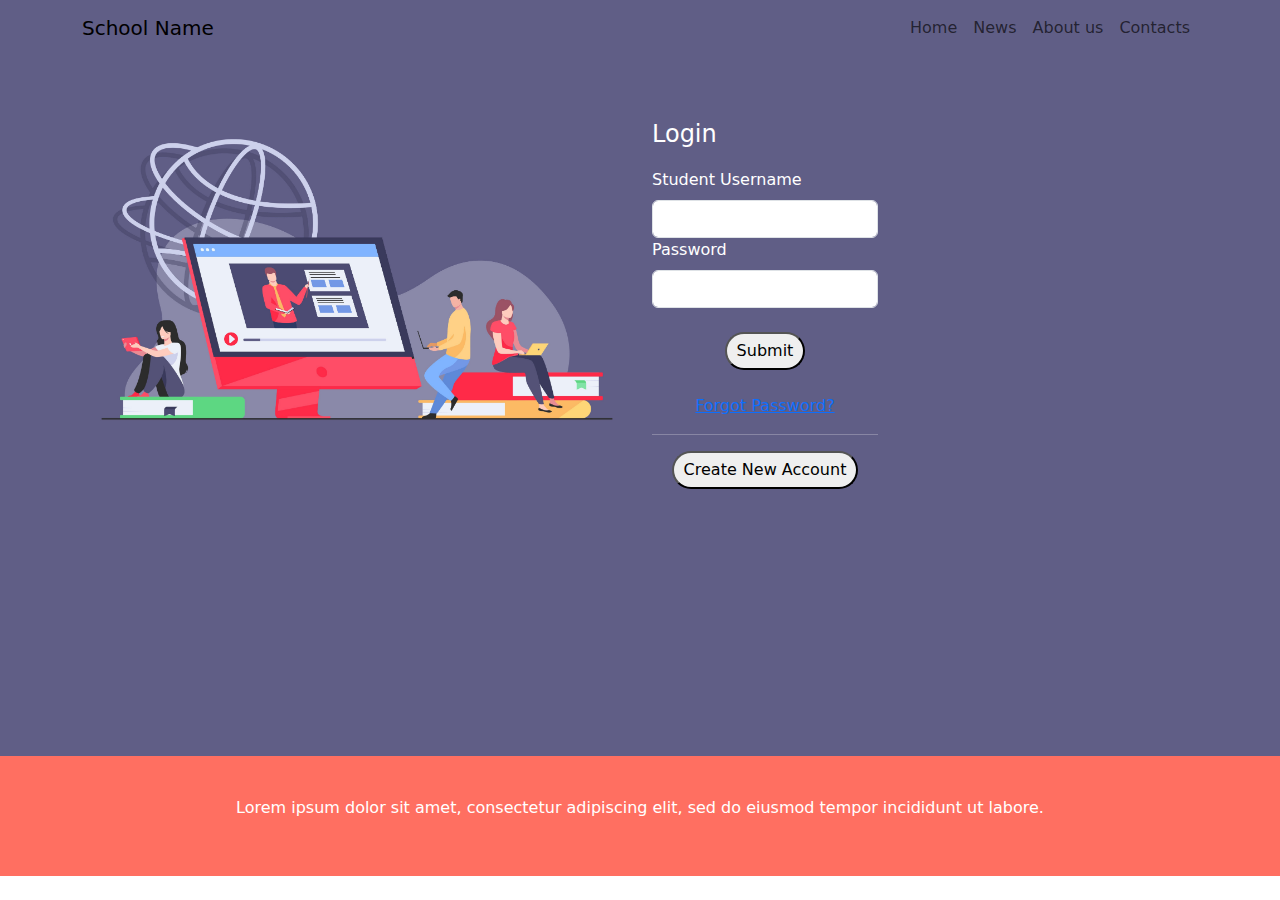
==== Frontend/Index-OBS.html @ 38270b1c "Frontend" ====
<!DOCTYPE html>
<html lang="en">
<head>
    <meta charset="UTF-8">
    <meta name="viewport" content="width=device-width, initial-scale=1.0">
    <title>Student Information System</title>
    <link href="https://cdn.jsdelivr.net/npm/bootstrap@5.3.0/dist/css/bootstrap.min.css" rel="stylesheet">
    <link href="Style.css" rel="stylesheet" type="text/css" />
</head>

<body>

    <nav class="navbar navbar-expand-lg navbar-light">
        <div class="container">
            <a class="navbar-brand" href="#">School Name</a>
            <button class="navbar-toggler" type="button" data-bs-toggle="collapse" data-bs-target="#navbarNav" aria-controls="navbarNav" aria-expanded="false" aria-label="Toggle navigation">
                <span class="navbar-toggler-icon"></span>
            </button>
            <div class="collapse navbar-collapse" id="navbarNav">
                <ul class="navbar-nav ms-auto">
                    <li class="nav-item">
                        <a class="nav-link" href="#">Home</a>
                    </li>
                    <li class="nav-item">
                        <a class="nav-link" href="#">News</a>
                    </li>
                    <li class="nav-item">
                        <a class="nav-link" href="#">About us</a>
                    </li>
                    <li class="nav-item">
                        <a class="nav-link" href="#">Contacts</a>
                    </li>
                </ul>
            </div>
        </div>
    </nav>


    <section class="hero-section text-center">
        <div class="container ">
            <div class="row">
                <div class="col-md-6 text-start">
                    <img src="9229.jpg" alt="Hero Image" class="hero-image img-fluid">
                </div>
                <div class="col-md-6 d-flex flex-column justify-content-center align-items-start">

                    <p>Login</p>

                    <form novalidate id="studentLoginForm">

                        <div class="mb-12 text-start">
                            <label for="exampleInputEmail1" class="form-label">Student Username</label>
                            <input type="text" class="form-control" id="exampleInputEmail1" aria-describedby="emailHelp">

                        </div>

                        <div class="mb-12 text-start">
                            <label for="exampleInputPassword1" class="form-label">Password</label>
                            <input type="password" class="form-control" id="exampleInputPassword1">
                        </div>
                        <br />
                        <button type="submit" class="cta-button">Submit</button>
                        <br />
                        <br />
                        <a href="" class="text">Forgot Password?</a>
                        <hr />

                        <!--Sign Up-->

                        <button type="button" class="cta-button" data-bs-toggle="modal" data-bs-target="#exampleModal">Create New Account</button>

                        <div class="modal fade" id="exampleModal" tabindex="-1" aria-labelledby="exampleModalLabel" aria-hidden="true">
                            <div class="modal-dialog">
                                <div class="modal-content">
                                    <div class="modal-header">
                                        <h3 >Sign Up</h3>
                                        <button type="button" class="btn-close" data-bs-dismiss="modal" aria-label="Close"></button>
                                    </div>
                                    <div class="modal-body">
                                        <form class="row g-3 needs-validation" novalidate id="studentSignupForm">
                                            <!--Sing Up Form-->
                                            <div class="col-md-6  text-start ">
                                                <label for="validationCustom01" class="form-label">Student Name</label>
                                                <input type="text" class="form-control" id="validationCustom01" maxlength="50" minlength="3" required>

                                            </div>

                                            <div class="col-md-6  text-start ">
                                                <label for="validationCustom01" class="form-label">Student Surname</label>
                                                <input type="text" class="form-control" id="validationCustom01" maxlength="50" minlength="3" required>

                                            </div>

                                            <div class="col-md-6 text-start">

                                                <label for="validationCustomEmail" class="form-label">Email</label>
                                                <div class="input-group has-validation">

                                                    <input type="email" class="form-control" id="validationCustomEmail" required>

                                                </div>
                                            </div>

                                            <div class="col-md-6 text-start">
                                                <label for="validationCustom03" class="form-label">Phone</label>

                                                <input type="number" class="form-control" id="validationCustom03" required>

                                                <div class="invalid-feedback">
                                                    Please provide a valid city.
                                                </div>

                                            </div>

                                            <div class="col-md-6 text-start">
                                                <label for="validationCustom04" class="form-label">Date of Birth</label>

                                                <input type="date" class="form-control" id="validationCustom04" name="validationCustom04" min="1900-01-01" max="2024-12-31" required />

                                                <div class="invalid-feedback">
                                                    Please select a valid state.
                                                </div>
                                            </div>

                                            <div class="col-md-6 text-start">
                                                <label for="validationCustom05" class="form-label">Adress</label>
                                                <input type="text" class="form-control" id="validationCustom05" required>

                                                <div class="invalid-feedback">
                                                    Please provide a valid zip.
                                                </div>
                                            </div>

                                            <div class="col-md-6 text-start">
                                                <label for="validationCustom06" class="form-label">Password</label>
                                                <input type="password" class="form-control" id="validationCustom06" pattern="^(?=.*[0-9])(?=.*[a-z])(?=.*[A-Z]).{8,24}$" required>

                                                <div class="invalid-feedback">
                                                    Please provide a valid zip.
                                                </div>
                                            </div>

                                            <div class="col-md-6 text-start">
                                                <label for="validationCustom07" class="form-label">Confirm Password</label>
                                                <input type="password" class="form-control" id="validationCustom07" data-val-equalto-other="validationCustom06" data-val-equalto="Passwords do not match." required>

                                                <div class="invalid-feedback">
                                                    Please provide a valid zip.
                                                </div>
                                            </div>


                                        </form>

                                    </div>
                                    <div class="modal-footer">
                                        <button type="button" class="btn btn-secondary" data-bs-dismiss="modal">Close</button>
                                        <button type="submit" class="btn btn-primary">Save changes</button>
                                    </div>
                                </div>
                            </div>
                        </div>

                    </form>
                    

                </div>
            </div>
        </div>
    </section>

    
    <section class="feature-section text-center">
        <div class="container">
            <div class="row">
                <div class="col-md-12">
                    <p>Lorem ipsum dolor sit amet, consectetur adipiscing elit, sed do eiusmod tempor incididunt ut labore.</p>
                </div>
            </div>
        </div>
    </section>





    <script src="https://cdn.jsdelivr.net/npm/bootstrap@5.3.0/dist/js/bootstrap.bundle.min.js"></script>
</body>
</html>
---- Frontend/Style.css ----
.navbar {
    background-color: #605e86;
}

.nav-brand .nav-link .navbar-nav {
    color: white;
}


.modal-content {
    background-color: #3f3b87;
    color: white;
}


.hero-section {
    background-color: #605e86;
    color: white;
    padding: 60px 0;
    height: 700px;
}

    .hero-section h1 {
        font-size: 3rem;
    }

    .hero-section p {
        font-size: 1.5rem;
    }

.hero-image {
    max-width: 100%;
}

.cta-button {
    background-color: #e43b2b
    color: white;
    padding: 5px 10px;
    border-radius: 20px;
    text-decoration: none;
}

.feature-section {
    background-color: #FF6F61;
    color: white;
    padding: 40px 20px;
}

.navbar-custom {
    background-color: transparent;
}
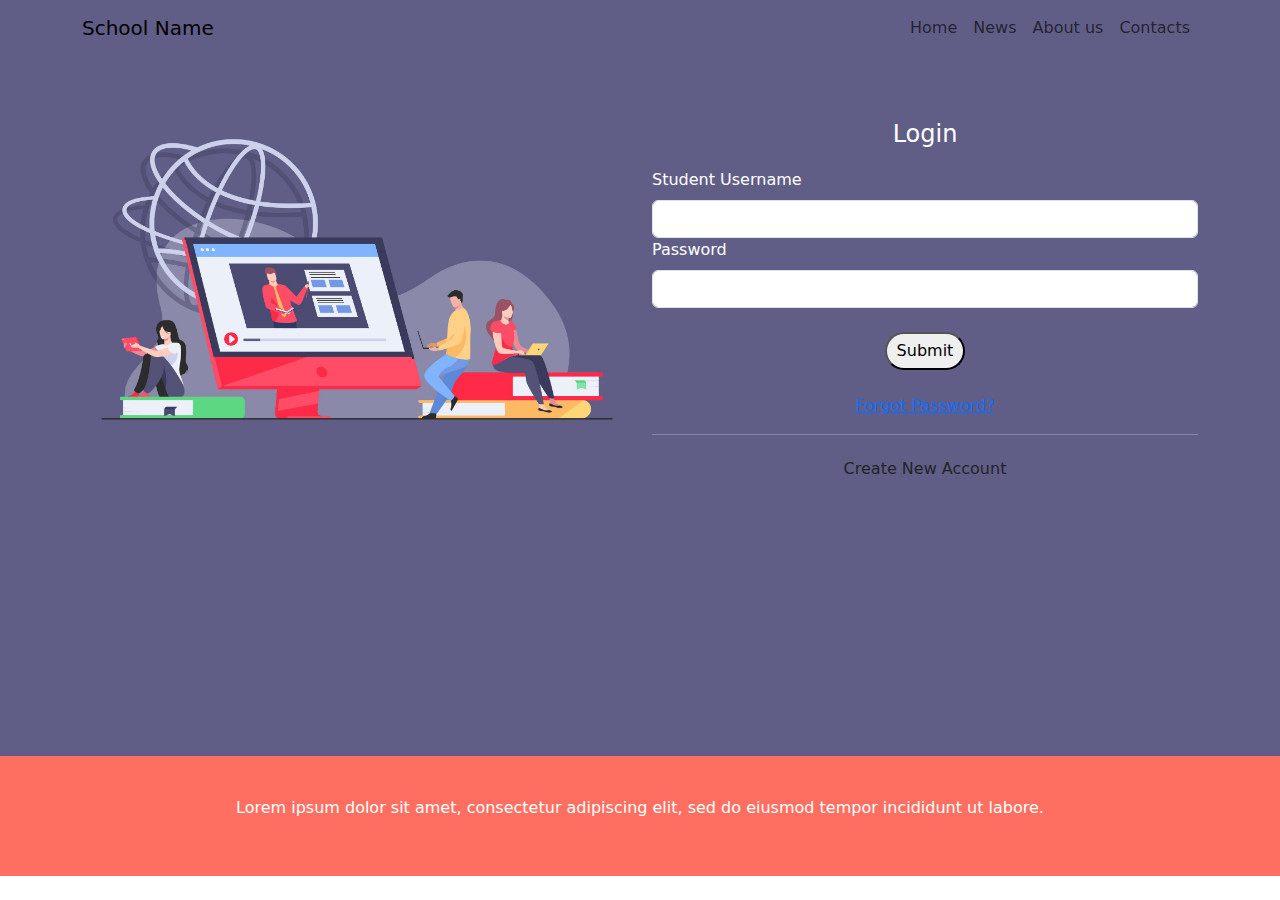
==== commit cb11aa21: "Update" ====
--- a/Frontend/Index-OBS.html
+++ b/Frontend/Index-OBS.html
@@ -42,7 +42,7 @@
                 <div class="col-md-6 text-start">
                     <img src="9229.jpg" alt="Hero Image" class="hero-image img-fluid">
                 </div>
-                <div class="col-md-6 d-flex flex-column justify-content-center align-items-start">
+                <div class="col-md-6 d-flex flex-column justify-content-center align-items-finish">
 
                     <p>Login</p>
 
@@ -50,126 +50,131 @@
 
                         <div class="mb-12 text-start">
                             <label for="exampleInputEmail1" class="form-label">Student Username</label>
-                            <input type="text" class="form-control" id="exampleInputEmail1" aria-describedby="emailHelp">
-
+                            <input type="text" class="form-control" id="exampleInputEmail1" aria-describedby="emailHelp" data-validation-element="#mailValidation" minlength="4" required>
+
+                            <div id="mailValidation" class="alert alert-danger d-none mt-1"></div>
                         </div>
 
                         <div class="mb-12 text-start">
                             <label for="exampleInputPassword1" class="form-label">Password</label>
-                            <input type="password" class="form-control" id="exampleInputPassword1">
+                            <input type="password" class="form-control" id="exampleInputPassword1"  minlength="4" data-validation-element="#passwordValidation" required>
+                            <div id="passwordValidation" class="alert alert-danger d-none mt-1"></div>
                         </div>
                         <br />
-                        <button type="submit" class="cta-button">Submit</button>
+                        <button type="submit" class="cta-button mb-12 text-start">Submit</button>
                         <br />
                         <br />
                         <a href="" class="text">Forgot Password?</a>
                         <hr />
 
-                        <!--Sign Up-->
-
-                        <button type="button" class="cta-button" data-bs-toggle="modal" data-bs-target="#exampleModal">Create New Account</button>
-
-                        <div class="modal fade" id="exampleModal" tabindex="-1" aria-labelledby="exampleModalLabel" aria-hidden="true">
-                            <div class="modal-dialog">
-                                <div class="modal-content">
-                                    <div class="modal-header">
-                                        <h3 >Sign Up</h3>
-                                        <button type="button" class="btn-close" data-bs-dismiss="modal" aria-label="Close"></button>
-                                    </div>
-                                    <div class="modal-body">
-                                        <form class="row g-3 needs-validation" novalidate id="studentSignupForm">
-                                            <!--Sing Up Form-->
-                                            <div class="col-md-6  text-start ">
-                                                <label for="validationCustom01" class="form-label">Student Name</label>
-                                                <input type="text" class="form-control" id="validationCustom01" maxlength="50" minlength="3" required>
-
-                                            </div>
-
-                                            <div class="col-md-6  text-start ">
-                                                <label for="validationCustom01" class="form-label">Student Surname</label>
-                                                <input type="text" class="form-control" id="validationCustom01" maxlength="50" minlength="3" required>
-
-                                            </div>
-
-                                            <div class="col-md-6 text-start">
-
-                                                <label for="validationCustomEmail" class="form-label">Email</label>
-                                                <div class="input-group has-validation">
-
-                                                    <input type="email" class="form-control" id="validationCustomEmail" required>
-
-                                                </div>
-                                            </div>
-
-                                            <div class="col-md-6 text-start">
-                                                <label for="validationCustom03" class="form-label">Phone</label>
-
-                                                <input type="number" class="form-control" id="validationCustom03" required>
-
-                                                <div class="invalid-feedback">
-                                                    Please provide a valid city.
-                                                </div>
-
-                                            </div>
-
-                                            <div class="col-md-6 text-start">
-                                                <label for="validationCustom04" class="form-label">Date of Birth</label>
-
-                                                <input type="date" class="form-control" id="validationCustom04" name="validationCustom04" min="1900-01-01" max="2024-12-31" required />
-
-                                                <div class="invalid-feedback">
-                                                    Please select a valid state.
-                                                </div>
-                                            </div>
-
-                                            <div class="col-md-6 text-start">
-                                                <label for="validationCustom05" class="form-label">Adress</label>
-                                                <input type="text" class="form-control" id="validationCustom05" required>
-
-                                                <div class="invalid-feedback">
-                                                    Please provide a valid zip.
-                                                </div>
-                                            </div>
-
-                                            <div class="col-md-6 text-start">
-                                                <label for="validationCustom06" class="form-label">Password</label>
-                                                <input type="password" class="form-control" id="validationCustom06" pattern="^(?=.*[0-9])(?=.*[a-z])(?=.*[A-Z]).{8,24}$" required>
-
-                                                <div class="invalid-feedback">
-                                                    Please provide a valid zip.
-                                                </div>
-                                            </div>
-
-                                            <div class="col-md-6 text-start">
-                                                <label for="validationCustom07" class="form-label">Confirm Password</label>
-                                                <input type="password" class="form-control" id="validationCustom07" data-val-equalto-other="validationCustom06" data-val-equalto="Passwords do not match." required>
-
-                                                <div class="invalid-feedback">
-                                                    Please provide a valid zip.
-                                                </div>
-                                            </div>
-
-
-                                        </form>
-
-                                    </div>
-                                    <div class="modal-footer">
-                                        <button type="button" class="btn btn-secondary" data-bs-dismiss="modal">Close</button>
-                                        <button type="submit" class="btn btn-primary">Save changes</button>
-                                    </div>
+                    </form>
+
+
+
+                    <!--Sign Up-->
+                    <button type="button" class="btn cta-button" data-bs-toggle="modal" data-bs-target="#exampleModal">Create New Account</button>
+
+
+                    <div class="modal fade" id="exampleModal" tabindex="-1" aria-labelledby="exampleModalLabel" aria-hidden="true">
+                        <div class="modal-dialog">
+                            <div class="modal-content">
+                                <div class="modal-header">
+                                    <h3>Sign Up</h3>
+                                    <button type="button" class="btn-close" data-bs-dismiss="modal" aria-label="Close"></button>
+                                </div>
+                                <div class="modal-body">
+                                    <form class="row g-3 needs-validation" id="studentSignupForm">
+                                        <!--Sing Up Form-->
+                                        <div class="col-md-6  text-start ">
+                                            <label for="validationCustom01" class="form-label">Student Name</label>
+                                            <input type="text" class="form-control" id="validationCustom01" maxlength="50" minlength="3" required>
+
+
+                                        </div>
+
+                                        <div class="col-md-6  text-start ">
+                                            <label for="validationCustom01" class="form-label">Student Surname</label>
+                                            <input type="text" class="form-control" id="validationCustom01" maxlength="50" minlength="3" required>
+
+                                        </div>
+
+                                        <div class="col-md-6 text-start">
+
+                                            <label for="validationCustomEmail" class="form-label">Email</label>
+                                            <div class="input-group has-validation">
+
+                                                <input type="email" class="form-control" id="validationCustomEmail" required>
+
+                                            </div>
+                                        </div>
+
+                                        <div class="col-md-6 text-start">
+                                            <label for="validationCustom03" class="form-label">Phone</label>
+
+                                            <input type="number" class="form-control" id="validationCustom03" required>
+
+                                            <div class="invalid-feedback">
+                                                Please provide a valid city.
+                                            </div>
+
+                                        </div>
+
+                                        <div class="col-md-6 text-start">
+                                            <label for="validationCustom04" class="form-label">Date of Birth</label>
+
+                                            <input type="date" class="form-control" id="validationCustom04" name="validationCustom04" min="1900-01-01" max="2024-12-31" required />
+
+                                            <div class="invalid-feedback">
+                                                Please select a valid state.
+                                            </div>
+                                        </div>
+
+                                        <div class="col-md-6 text-start">
+                                            <label for="validationCustom05" class="form-label">Adress</label>
+                                            <input type="text" class="form-control" id="validationCustom05" required>
+
+                                            <div class="invalid-feedback">
+                                                Please provide a valid zip.
+                                            </div>
+                                        </div>
+
+                                        <div class="col-md-6 text-start">
+                                            <label for="validationCustom06" class="form-label">Password</label>
+                                            <input type="password" class="form-control" id="validationCustom06" pattern="^(?=.*[0-9])(?=.*[a-z])(?=.*[A-Z]).{8,24}$" required>
+
+                                            <div class="invalid-feedback">
+                                                Please provide a valid zip.
+                                            </div>
+                                        </div>
+
+                                        <div class="col-md-6 text-start">
+                                            <label for="validationCustom07" class="form-label">Confirm Password</label>
+                                            <input type="password" class="form-control" id="validationCustom07" data-val-equalto-other="validationCustom06" data-val-equalto="Passwords do not match." required>
+
+                                            <div class="invalid-feedback">
+                                                Please provide a valid zip.
+                                            </div>
+                                        </div>
+
+
+                                    </form>
+
+                                </div>
+                                <div class="modal-footer">
+                                    <button type="button" class="btn btn-secondary" data-bs-dismiss="modal">Close</button>
+                                    <button type="submit" class="btn btn-primary">Save changes</button>
                                 </div>
                             </div>
                         </div>
-
-                    </form>
-                    
+                    </div>
+
 
                 </div>
             </div>
         </div>
     </section>
 
-    
+
     <section class="feature-section text-center">
         <div class="container">
             <div class="row">
@@ -180,6 +185,35 @@
         </div>
     </section>
 
+    <script>
+        const form = document.querySelector("#studentLoginForm");
+
+        form.addEventListener("submit", (e) => {
+            e.preventDefault(); // form'un submit edilmesini durdur, beklet
+
+            const inputs = form.querySelectorAll("input");
+
+            inputs.forEach(input => {
+                const messageElementSelector = input.getAttribute("data-validation-element");
+                const messageElement = document.querySelector(messageElementSelector);
+
+                if (!messageElement) {
+                    return; // early return. div yok ise
+                }
+
+
+                if (!input.checkValidity()) {
+                    messageElement.innerText = "Please enter a valid value...";
+                    messageElement.classList.remove("d-none");
+                }
+                else {
+                    messageElement.classList.add("d-none");
+                }
+            });
+        });
+
+
+    </script>
 
 
 
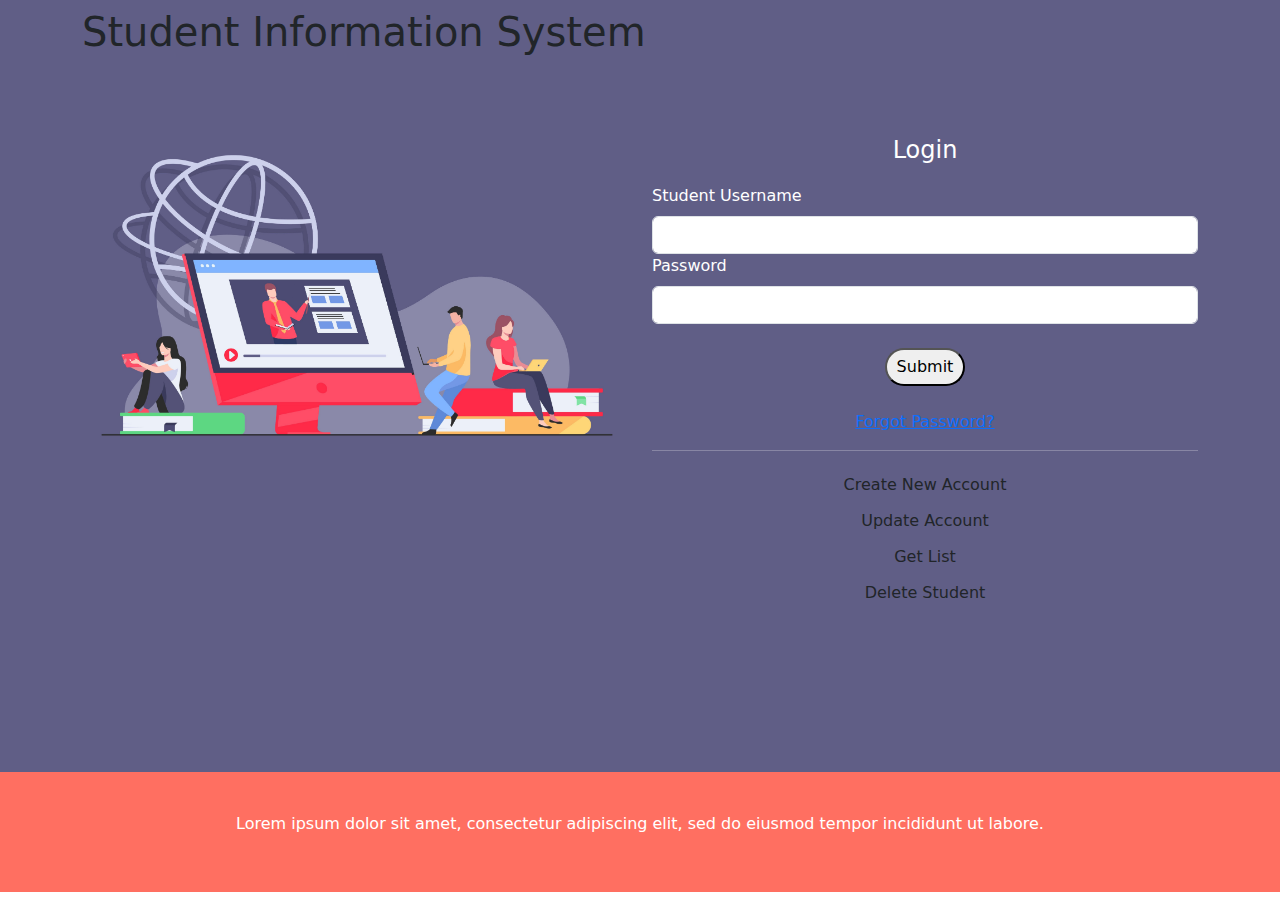
==== commit 7f3d2a88: "updates" ====
--- a/Frontend/Index-OBS.html
+++ b/Frontend/Index-OBS.html
@@ -12,26 +12,11 @@
 
     <nav class="navbar navbar-expand-lg navbar-light">
         <div class="container">
-            <a class="navbar-brand" href="#">School Name</a>
+            <h1>Student Information System</h1>
             <button class="navbar-toggler" type="button" data-bs-toggle="collapse" data-bs-target="#navbarNav" aria-controls="navbarNav" aria-expanded="false" aria-label="Toggle navigation">
                 <span class="navbar-toggler-icon"></span>
             </button>
-            <div class="collapse navbar-collapse" id="navbarNav">
-                <ul class="navbar-nav ms-auto">
-                    <li class="nav-item">
-                        <a class="nav-link" href="#">Home</a>
-                    </li>
-                    <li class="nav-item">
-                        <a class="nav-link" href="#">News</a>
-                    </li>
-                    <li class="nav-item">
-                        <a class="nav-link" href="#">About us</a>
-                    </li>
-                    <li class="nav-item">
-                        <a class="nav-link" href="#">Contacts</a>
-                    </li>
-                </ul>
-            </div>
+           
         </div>
     </nav>
 
@@ -46,7 +31,7 @@
 
                     <p>Login</p>
 
-                    <form novalidate id="studentLoginForm">
+                    <form novalidate action="https://localhost:7245/api/Students/Login" method="post" id="studentLoginForm">
 
                         <div class="mb-12 text-start">
                             <label for="exampleInputEmail1" class="form-label">Student Username</label>
@@ -57,7 +42,7 @@
 
                         <div class="mb-12 text-start">
                             <label for="exampleInputPassword1" class="form-label">Password</label>
-                            <input type="password" class="form-control" id="exampleInputPassword1"  minlength="4" data-validation-element="#passwordValidation" required>
+                            <input type="password" class="form-control" id="exampleInputPassword1" minlength="4" data-validation-element="#passwordValidation" required>
                             <div id="passwordValidation" class="alert alert-danger d-none mt-1"></div>
                         </div>
                         <br />
@@ -85,6 +70,13 @@
                                 <div class="modal-body">
                                     <form class="row g-3 needs-validation" id="studentSignupForm">
                                         <!--Sing Up Form-->
+                                        <div class="col-md-12  text-start ">
+                                            <label for="validationCustom01" class="form-label">Student Username</label>
+                                            <input type="text" class="form-control" id="validationCustom01" maxlength="50" minlength="3" required>
+
+
+                                        </div>
+
                                         <div class="col-md-6  text-start ">
                                             <label for="validationCustom01" class="form-label">Student Name</label>
                                             <input type="text" class="form-control" id="validationCustom01" maxlength="50" minlength="3" required>
@@ -94,6 +86,18 @@
 
                                         <div class="col-md-6  text-start ">
                                             <label for="validationCustom01" class="form-label">Student Surname</label>
+                                            <input type="text" class="form-control" id="validationCustom01" maxlength="50" minlength="3" required>
+
+                                        </div>
+
+                                        <div class="col-md-6  text-start ">
+                                            <label for="validationCustom01" class="form-label">Student Id Number</label>
+                                            <input type="text" class="form-control" id="validationCustom01" maxlength="50" minlength="3" required>
+
+                                        </div>
+
+                                        <div class="col-md-6  text-start ">
+                                            <label for="validationCustom01" class="form-label">Class</label>
                                             <input type="text" class="form-control" id="validationCustom01" maxlength="50" minlength="3" required>
 
                                         </div>
@@ -168,10 +172,204 @@
                         </div>
                     </div>
 
+                    <!--Update-->
+                    <button type="button" class="btn cta-button" data-bs-toggle="modal" data-bs-target="#exampleModal2">Update Account</button>
+                    <div class="modal fade" id="exampleModal2" tabindex="-1" aria-labelledby="exampleModalLabel" aria-hidden="true">
+                        <div class="modal-dialog">
+                            <div class="modal-content">
+                                <div class="modal-header">
+                                    <h3>Update</h3>
+                                    <button type="button" class="btn-close" data-bs-dismiss="modal" aria-label="Close"></button>
+                                </div>
+                                <div class="modal-body">
+                                    <form class="row g-3 needs-validation" id="studentSignupForm">
+                                        <!--Update Form-->
+                                        <div class="col-md-12  text-start ">
+                                            <label for="validationCustom01" class="form-label">Student ID number you want to update</label>
+                                            <input type="text" class="form-control" id="validationCustom01" maxlength="50" minlength="3" required>
+
+
+                                        </div>
+
+                                        <div class="col-md-6  text-start ">
+                                            <label for="validationCustom01" class="form-label">Student Name</label>
+                                            <input type="text" class="form-control" id="validationCustom01" maxlength="50" minlength="3" required>
+
+
+                                        </div>
+
+                                        <div class="col-md-6  text-start ">
+                                            <label for="validationCustom01" class="form-label">Student Surname</label>
+                                            <input type="text" class="form-control" id="validationCustom01" maxlength="50" minlength="3" required>
+
+                                        </div>
+
+                                        <div class="col-md-6  text-start ">
+                                            <label for="validationCustom01" class="form-label">Student User Name</label>
+                                            <input type="text" class="form-control" id="validationCustom01" maxlength="50" minlength="3" required>
+
+                                        </div>
+
+                                        <div class="col-md-6  text-start ">
+                                            <label for="validationCustom01" class="form-label">Class</label>
+                                            <input type="text" class="form-control" id="validationCustom01" maxlength="50" minlength="3" required>
+
+                                        </div>
+
+                                        <div class="col-md-6 text-start">
+
+                                            <label for="validationCustomEmail" class="form-label">Email</label>
+                                            <div class="input-group has-validation">
+
+                                                <input type="email" class="form-control" id="validationCustomEmail" required>
+
+                                            </div>
+                                        </div>
+
+                                        <div class="col-md-6 text-start">
+                                            <label for="validationCustom03" class="form-label">Phone</label>
+
+                                            <input type="number" class="form-control" id="validationCustom03" required>
+
+                                            <div class="invalid-feedback">
+                                                Please provide a valid city.
+                                            </div>
+
+                                        </div>
+
+                                        <div class="col-md-6 text-start">
+                                            <label for="validationCustom04" class="form-label">Date of Birth</label>
+
+                                            <input type="date" class="form-control" id="validationCustom04" name="validationCustom04" min="1900-01-01" max="2024-12-31" required />
+
+                                            <div class="invalid-feedback">
+                                                Please select a valid state.
+                                            </div>
+                                        </div>
+
+                                        <div class="col-md-6 text-start">
+                                            <label for="validationCustom05" class="form-label">Adress</label>
+                                            <input type="text" class="form-control" id="validationCustom05" required>
+
+                                            <div class="invalid-feedback">
+                                                Please provide a valid zip.
+                                            </div>
+                                        </div>
+
+                                        <div class="col-md-6 text-start">
+                                            <label for="validationCustom06" class="form-label">Password</label>
+                                            <input type="password" class="form-control" id="validationCustom06" pattern="^(?=.*[0-9])(?=.*[a-z])(?=.*[A-Z]).{8,24}$" required>
+
+                                            <div class="invalid-feedback">
+                                                Please provide a valid zip.
+                                            </div>
+                                        </div>
+
+                                        <div class="col-md-6 text-start">
+                                            <label for="validationCustom07" class="form-label">Confirm Password</label>
+                                            <input type="password" class="form-control" id="validationCustom07" data-val-equalto-other="validationCustom06" data-val-equalto="Passwords do not match." required>
+
+                                            <div class="invalid-feedback">
+                                                Please provide a valid zip.
+                                            </div>
+                                        </div>
+
+
+                                    </form>
+
+                                </div>
+                                <div class="modal-footer">
+                                    <button type="button" class="btn btn-secondary" data-bs-dismiss="modal">Close</button>
+                                    <button type="submit" class="btn btn-primary">Save changes</button>
+                                </div>
+                            </div>
+                        </div>
+                    </div>
+
+                    <!--Get List-->
+                    <button type="button" class="btn cta-button" data-bs-toggle="modal" data-bs-target="#exampleModal3">Get List</button>
+
+                    <div class="modal fade" id="exampleModal3" tabindex="-1" aria-labelledby="exampleModalLabel" aria-hidden="true">
+                        <div class="modal-dialog modal-fullscreen">
+                            <div class="modal-content">
+                                <div class="modal-header">
+                                    <h3>Get List</h3>
+                                    <button type="button" class="btn-close" data-bs-dismiss="modal" aria-label="Close"></button>
+                                </div>
+                                <div class="modal-body">
+                                    <div class="container-fluid">
+                                        <table class="table table-responsive" id="studentTable">
+                                            <thead>
+                                                <tr>
+                                                    <th>Username</th>
+                                                    <th>Name</th>
+                                                    <th>Surname</th>
+                                                    <th>Student ID</th>
+                                                    <th>Class</th>
+                                                    <th>Email</th>
+                                                    <th>Phone</th>
+                                                    <th>Date of Birth</th>
+                                                    <th>Address</th>
+                                                </tr>
+                                            </thead>
+                                            <tbody id="studentTableBody">
+                                                <!-- Veriler burada listelenecek -->
+                                            </tbody>
+                                        </table>
+                                    </div>
+                                </div>
+                                <div class="modal-footer">
+                                    <button type="button" class="btn btn-secondary" data-bs-dismiss="modal">Close</button>
+                                </div>
+                            </div>
+                        </div>
+                    </div>
+
+
+
+
+                    <!--Delete-->
+                    <button type="button" class="btn cta-button" data-bs-toggle="modal" data-bs-target="#exampleModal4">Delete Student</button>
+
+                    <div class="modal fade" id="exampleModal4" tabindex="-1" aria-labelledby="exampleModalLabel" aria-hidden="true">
+                        <div class="modal-dialog">
+                            <div class="modal-content">
+                                <div class="modal-header">
+                                    <h3>Delete</h3>
+                                    <button type="button" class="btn-close" data-bs-dismiss="modal" aria-label="Close"></button>
+                                </div>
+                                <div class="modal-body">
+                                    <form class="row g-3 needs-validation" action="https://localhost:7245/api/students/${studentId}" id="deleteForm">
+                                        <!-- Delete Form -->
+                                        <div class="col-md-12 text-start">
+                                            <label for="studentIdToDelete" class="form-label">Student ID number you want to delete</label>
+                                            <input type="text" class="form-control" id="studentIdToDelete" required>
+                                        </div>
+                                        <div class="modal-footer">
+                                            <button type="button" class="btn btn-secondary" data-bs-dismiss="modal">Close</button>
+                                            <button type="submit" class="btn btn-danger">Delete</button>
+                                        </div>
+                                    </form>
+                                </div>
+                            </div>
+                        </div>
+                    </div>
+
+
+
+
+
+
+
+
+
+
 
                 </div>
             </div>
         </div>
+    
+
     </section>
 
 
@@ -212,10 +410,12 @@
             });
         });
 
+       
 
     </script>
 
-
+    <script src="app.js"></script>
+    
 
 
     <script src="https://cdn.jsdelivr.net/npm/bootstrap@5.3.0/dist/js/bootstrap.bundle.min.js"></script>
